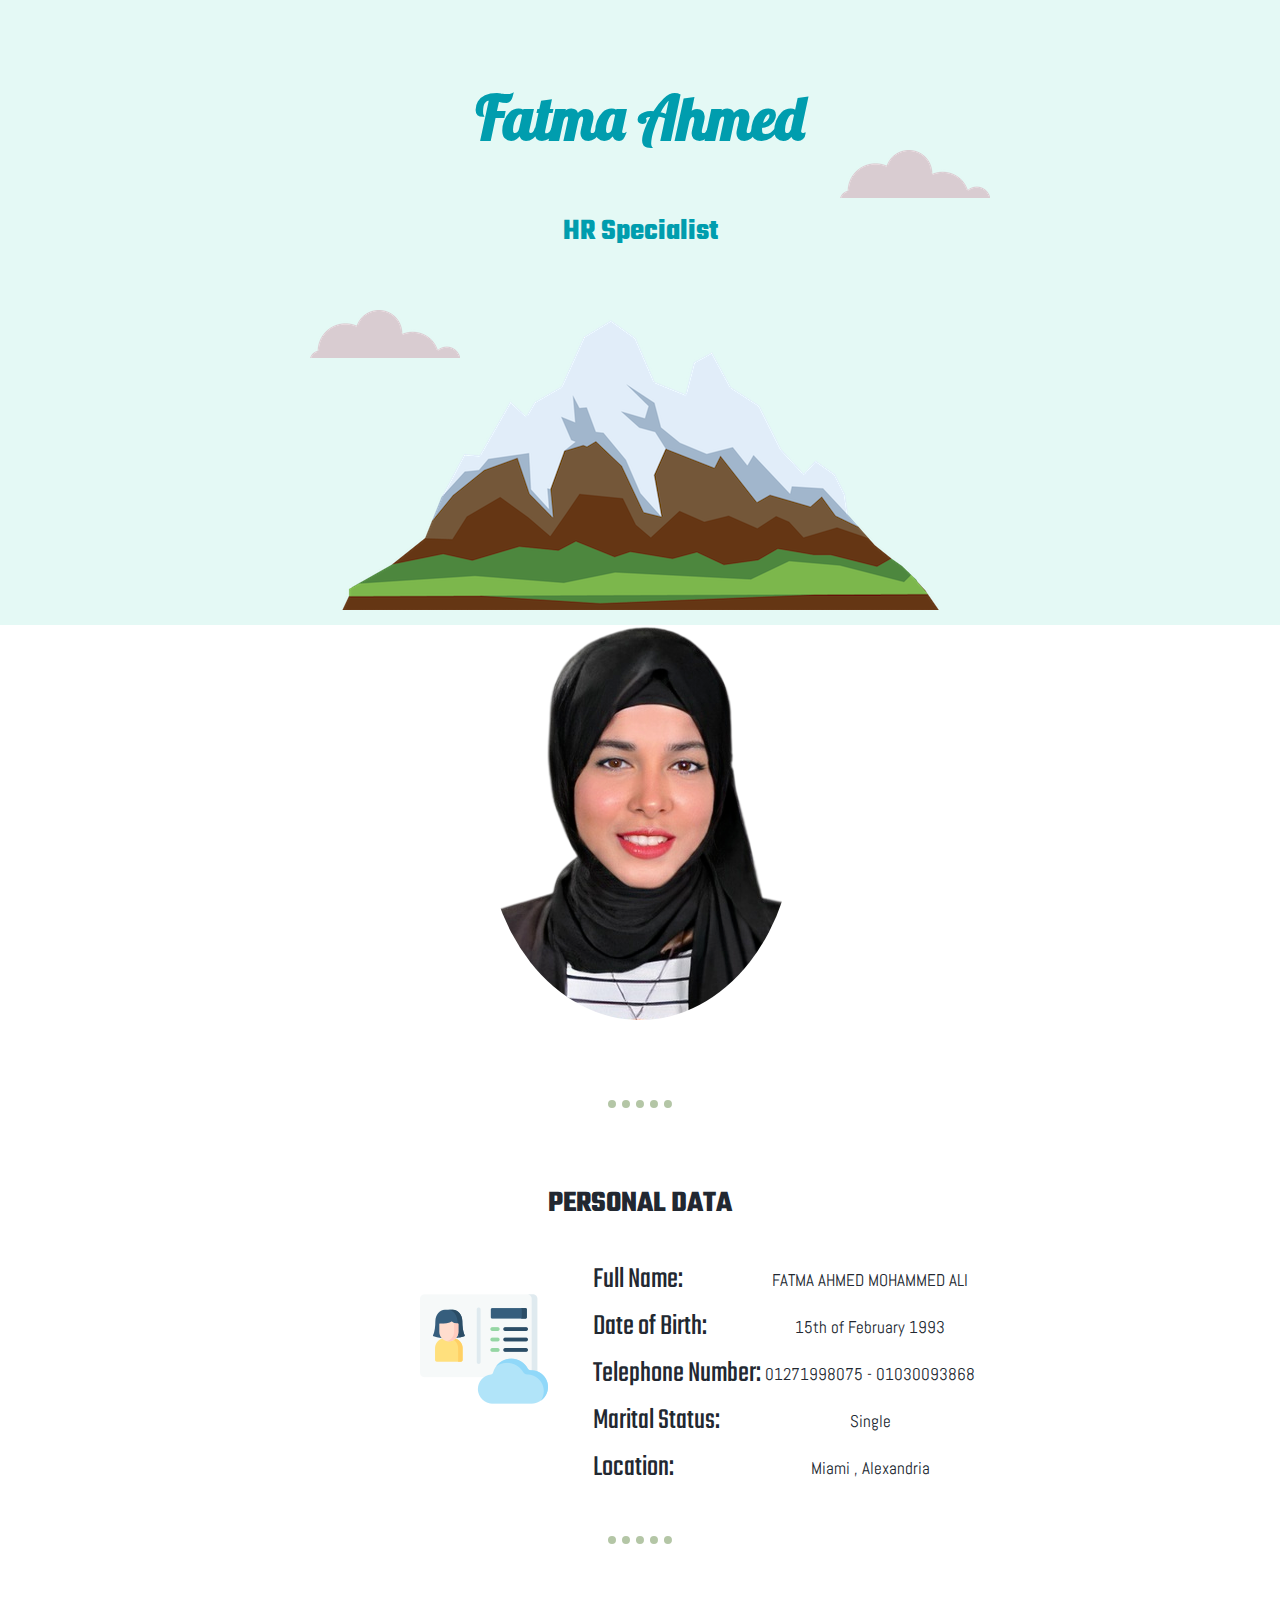
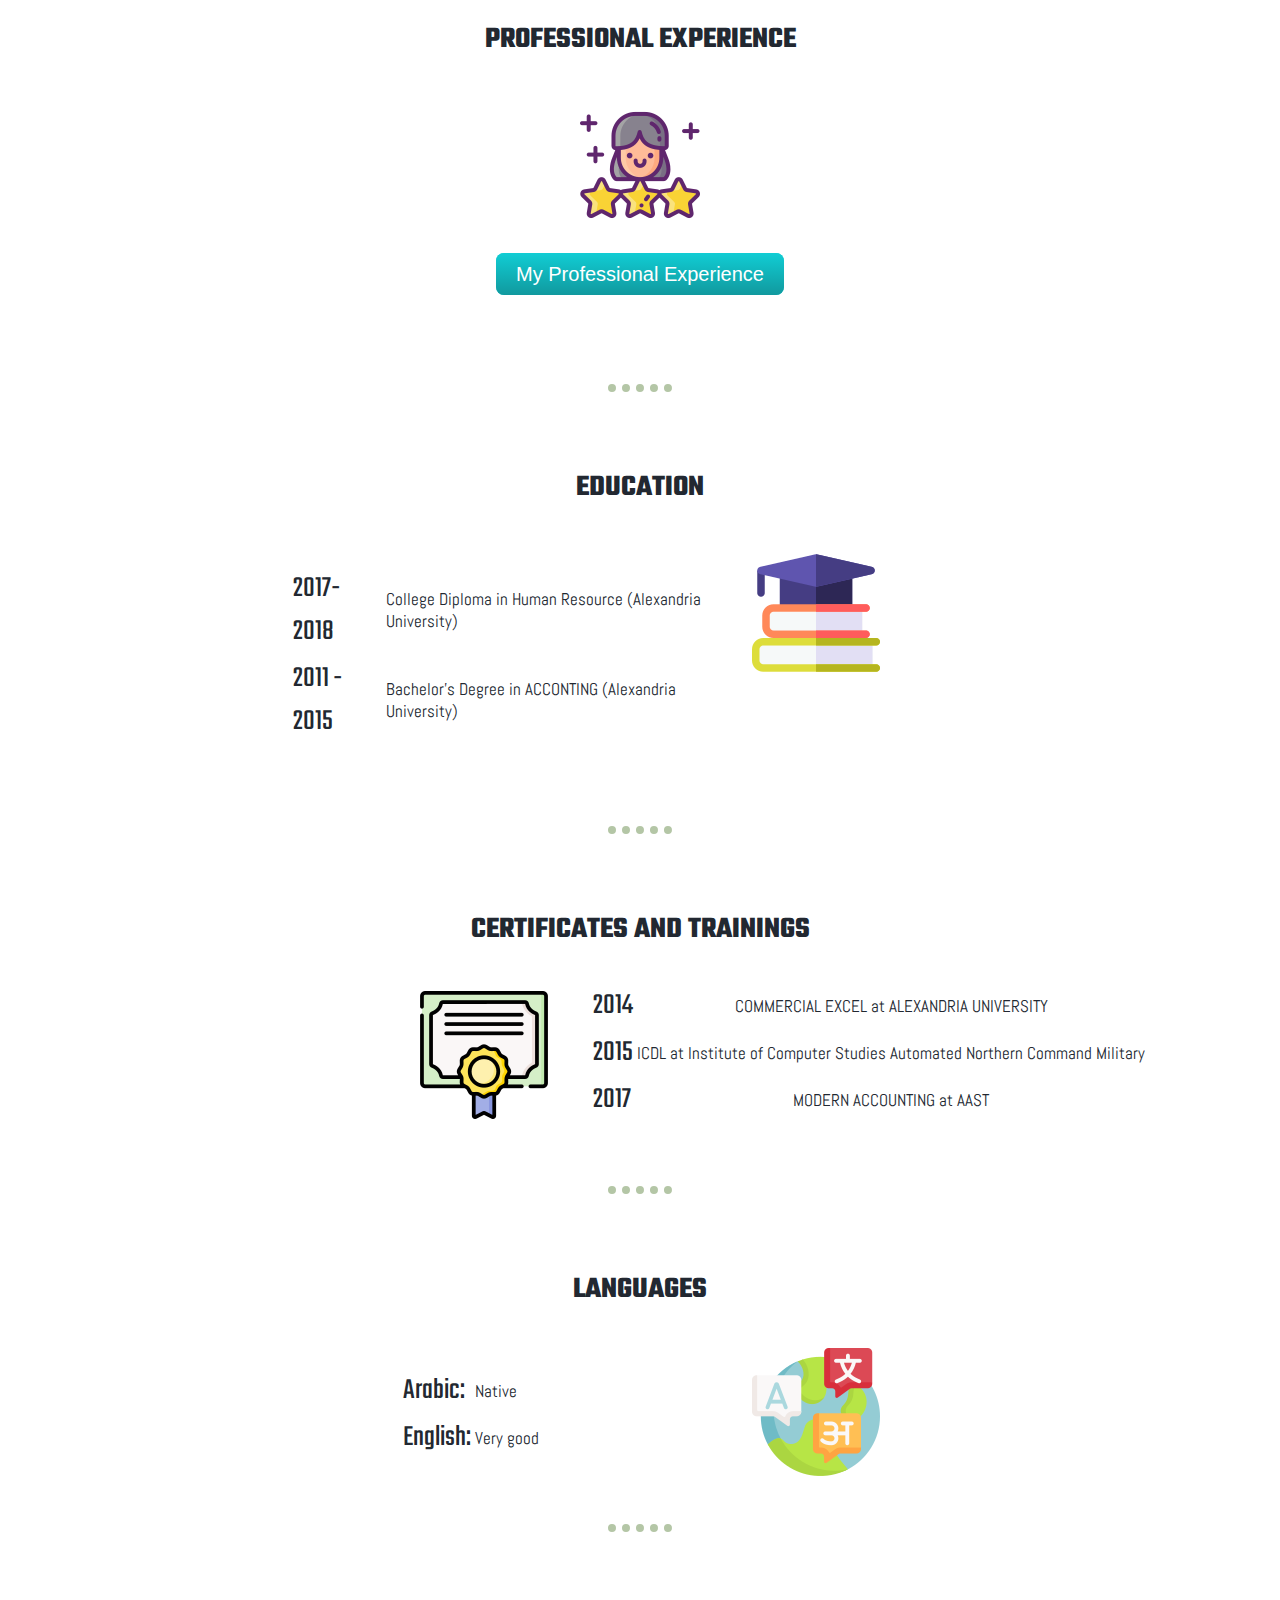
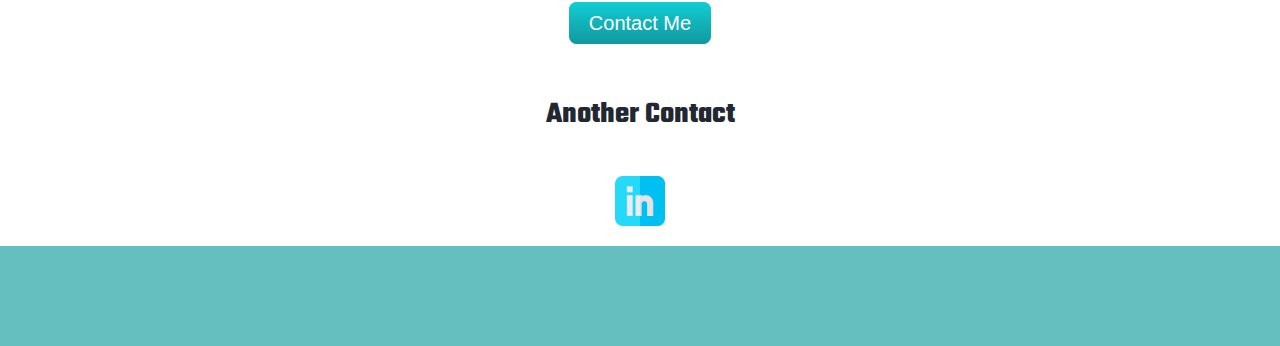
==== index.html @ 3e7b221f "Fatma personal site" ====
<!DOCTYPE html>
<html lang="en" dir="ltr">
  <head>
    <meta charset="utf-8">
    <title>Fatma Personal Site</title>

  <link rel="stylesheet" href="css/style.css">
  <link rel="icon" href="fatma.ico" />
  <link rel="preconnect" href="https://fonts.googleapis.com">
<link rel="preconnect" href="https://fonts.gstatic.com" crossorigin>
<link href="https://fonts.googleapis.com/css2?family=Abel&family=Comfortaa:wght@300&family=Dancing+Script:wght@700&family=Lobster&family=Teko&family=Ubuntu:wght@500&display=swap" rel="stylesheet">
  </head>

  <body>
   <div class="top-site">

     <div class="fatma-name">
       <h1>Fatma Ahmed</h1>
      </div>
     <div class="fatma-job">
       <h2>HR Specialist</h2>
      </div>
       <div class="main-img">
         <img class="main-img1" src="mountain.png"/>
        </div>
        <div class="top-cloud">
          <img class="top-cloud1" src="cloud.png"/>
        </div>
        <div class="bot-cloud">
          <img class="bot-cloud1" src="cloud.png" />
        </div>
      </div>

   <div class="data">
<div class="fatma-circ-div">
   <img class="fatma-circ" src="fatma.png" alt="">
</div>
<br>
<hr>
<br>
<br>
     <h3 class="main-info">PERSONAL DATA</h3>
     <img class="identity" src="identity.png" />
    <div class="main-info-div">
     <table>
       <tr>
         <td class="main-info3">
          Full Name:
          </td>
          <td class="main-info2">
            FATMA AHMED MOHAMMED ALI
            </td>
         </tr>
         <tr>
           <td class="main-info3">
             Date of Birth:
             </td>
             <td class="main-info2">
               15th of February 1993
               </td>
           </tr>
           <tr>
             <td class="main-info3">
               Telephone Number:
             </td>
             <td class="main-info2">
               01271998075 - 01030093868
             </td>
           </tr>
         <tr>
             <td class="main-info3">
               Marital Status:
               </td>
               <td class="main-info2">
                 Single
                 </td>
             </tr>
         <tr>
           <td class="main-info3">
             Location:
             </td>
             <td class="main-info2">
               Miami , Alexandria
               </td>

           </tr>
     </table>
     </div>
     <br>
     <br>
     <hr>
     <br>
     <br>
       <h3 class="main-info">PROFESSIONAL EXPERIENCE</h3>
      <div class="exp-photo1">
        <img class="exp-photo" src="expertise.png" />
      </div>
      <div class="btn1">
        <a class="btn" href="job.html">My Professional Experience</a>
      </div>
         <br>
         <br>
         <br>
         <br>
         <br>
         <hr>
         <br>
         <br>
         <h3 class="main-info">EDUCATION</h3>
         <img class="education" src="education.png" />
        <div class="education-div">
         <table>
           <tr>
             <td class="main-info3">
               2017- 2018
               </td>
               <td class="main-info2">
                 College Diploma in Human Resource (Alexandria University)
                 </td>
             </tr>
             <tr>
               <td class="main-info3">
                 2011 - 2015
                 </td>
                 <td class="main-info2">
                   Bachelor’s Degree in ACCONTING (Alexandria University)
                   </td>
               </tr>
           </table>
          </div>
           <br>
           <br>
           <br>
           <br>
           <hr>
           <br>
           <br>
           <h3 class="main-info">CERTIFICATES AND TRAININGS</h3>
           <img class="certificate" src="certificate.png" />
          <div class="certificate-div">
           <table>
             <tr>
               <td class="main-info3">
                 2014
                 </td>
                 <td class="main-info2">
                   COMMERCIAL EXCEL at ALEXANDRIA UNIVERSITY
                   </td>
               </tr>
             <tr>
               <td class="main-info3">
                 2015
                 </td>
                 <td class="main-info2">
                   ICDL at Institute of Computer Studies Automated Northern Command Military
                   </td>
               </tr>
             <tr>
               <td class="main-info3">
                 2017
                 </td>
               <td class="main-info2">
                 MODERN ACCOUNTING at AAST
                 </td>
               </tr>
             </table>
            </div>
             <br>
             <br>
             <br>
             <hr>
             <br>
             <br>
             <h3 class="main-info">LANGUAGES</h3>
             <img class="languages" src="languages.png" />
            <div class="languages-div">
             <table>
               <tr>
                 <td class="main-info3">
                   Arabic:
                   </td>
                 <td class="main-info2">
                   Native
                   </td>
                 </tr>
                 <tr>
                   <td class="main-info3">
                     English:
                     </td>
                   <td class="main-info2">
                     Very good
                     </td>
                   </tr>
               </table>
              </div>
              <br>
              <br>
              <br>
              <hr>
              <br>
              <br>
              <br>
              <br>
   </div>
   <div class="contact-me">
    <a class="btn2" href="mailto:fatmaa7med93@gmail.com">Contact Me</a>
   </div>
   <br>
   <h4 class="main-info">Another Contact</h4>

<p><a href="http://www.linkedin.com/in/fatma-ahmed-240667138/">
<img src="linkedin.png" alt="http://www.linkedin.com/in/fatma-ahmed-240667138/" width="50" height="50">
</a></p>

   <div class="blue">

   </div>
  </body>
</html>
---- css/style.css ----
hr{
  width:5%;
  border-style:dotted none none;
  border-width:8px;
  border-color:#B4C6A6;
}
body{
  color: #222831;
  margin: auto;
  text-align: center;
}

/****************************img***************************************/


.fatma-circ{
  border-radius: 150%;
}
.fatma-circ-div{
  padding-bottom: 50px;
}
/********************************top***************************

height: 250px;
width: 45%;

****************************top**********************************/
.top-site{
  background-color: #E4F9F5;
  height: 625px;
  width: 100%;
  margin-top: 0;
  position:absolute;
}

.fatma-name{
  position: relative;
  top: 40px;
  font-size: 30px;
  font-family: lobster;
  color: #009DAE;
}

.fatma-job{
  position: relative;
  top: 55px;
  font-size: 20px;
  font-family: Teko;
  color: #009DAE;
}

.main-img1{
  left: auto;
  top: 30px;
  position: relative;
}


.data{
  padding-top: 625px;
}
.top-cloud1{
  top: 150px;
  right: 290px;
  position: absolute;
}
.bot-cloud1{
  top: 310px;
  left: 310px;
  position: absolute;
}
/*********************************font******************************/
 .main-info1{
  font-family: teko;
  font-size: 17px;
 }

 .exp-photo{
   margin-top: 10px;
   margin-bottom: 30px;
 }

.identity{
  float: left;
  margin-left: 420px;
  margin-top: 30px;
}

.education{
  float: right;
  margin-right: 400px;
  margin-top: 10px;
}

.education-div{
  margin-left: 290px;
  padding-top: 25px;
  text-align: left;
}

.certificate{
  float: left;
  margin-left: 420px;
  margin-top: 10px;
}

.certificate-div{
  margin-left: 590px;
  position: relative;
  border-top: 50px;
}

.languages{
  float: right;
  margin-right: 400px;
  margin-top: 7px;
}

.languages-div{
  margin-left: 400px;
  padding-top: 25px;
  text-align: left;
}



.main-info{
  font-family: teko;
  font-size: 30px;
}

.main-info3{
  font-family: teko;
  font-size: 30px;
  text-align: left;

}

.main-info2{
  font-size: 17px;
  font-family: Abel;

}
.main-info-div{
  margin-left: 590px;
  position: relative;
  border-top: 50px;
}

.blue{
  height: 100px;
  background-color:#66bfbf;
}

.work{
  margin-left: 30px;
  margin-right: 30px;
  margin-bottom: 70px;
  text-align: center;
}

.as{
  margin-left: auto;
  margin-right: auto;
  font-size: 17px;
  font-family: Abel;
  padding-top: 20px;
}

h4{
  font-family: Comfortaa;
}
.space{
  height: 50px;
  background-color:#66bfbf;
}


.btn {
  background: #11cdd4;
  background-image: -webkit-linear-gradient(top, #11cdd4, #11999E);
  background-image: -moz-linear-gradient(top, #11cdd4, #11999E);
  background-image: -ms-linear-gradient(top, #11cdd4, #11999E);
  background-image: -o-linear-gradient(top, #11cdd4, #11999E);
  background-image: linear-gradient(to bottom, #11cdd4, #11999E);
  -webkit-border-radius: 8;
  -moz-border-radius: 8;
  border-radius: 8px;
  font-family: Arial;
  color: #ffffff;
  font-size: 20px;
  padding: 10px 20px 10px 20px;
  text-decoration: none;
}

.btn:hover {
  background: #30e3cb;
  background-image: -webkit-linear-gradient(top, #30e3cb, #2bc4ad);
  background-image: -moz-linear-gradient(top, #30e3cb, #2bc4ad);
  background-image: -ms-linear-gradient(top, #30e3cb, #2bc4ad);
  background-image: -o-linear-gradient(top, #30e3cb, #2bc4ad);
  background-image: linear-gradient(to bottom, #30e3cb, #2bc4ad);
  text-decoration: none;
}



.btn2 {
  background: #11cdd4;
  background-image: -webkit-linear-gradient(top, #11cdd4, #11999e);
  background-image: -moz-linear-gradient(top, #11cdd4, #11999e);
  background-image: -ms-linear-gradient(top, #11cdd4, #11999e);
  background-image: -o-linear-gradient(top, #11cdd4, #11999e);
  background-image: linear-gradient(to bottom, #11cdd4, #11999e);
  -webkit-border-radius: 8;
  -moz-border-radius: 8;
  border-radius: 8px;
  font-family: Arial;
  color: #ffffff;
  font-size: 20px;
  padding: 10px 20px 10px 20px;
  text-decoration: none;
}

.btn2:hover {
  background: #30e3cb;
  background-image: -webkit-linear-gradient(top, #30e3cb, #2bc4ad);
  background-image: -moz-linear-gradient(top, #30e3cb, #2bc4ad);
  background-image: -ms-linear-gradient(top, #30e3cb, #2bc4ad);
  background-image: -o-linear-gradient(top, #30e3cb, #2bc4ad);
  background-image: linear-gradient(to bottom, #30e3cb, #2bc4ad);
  text-decoration: none;
}
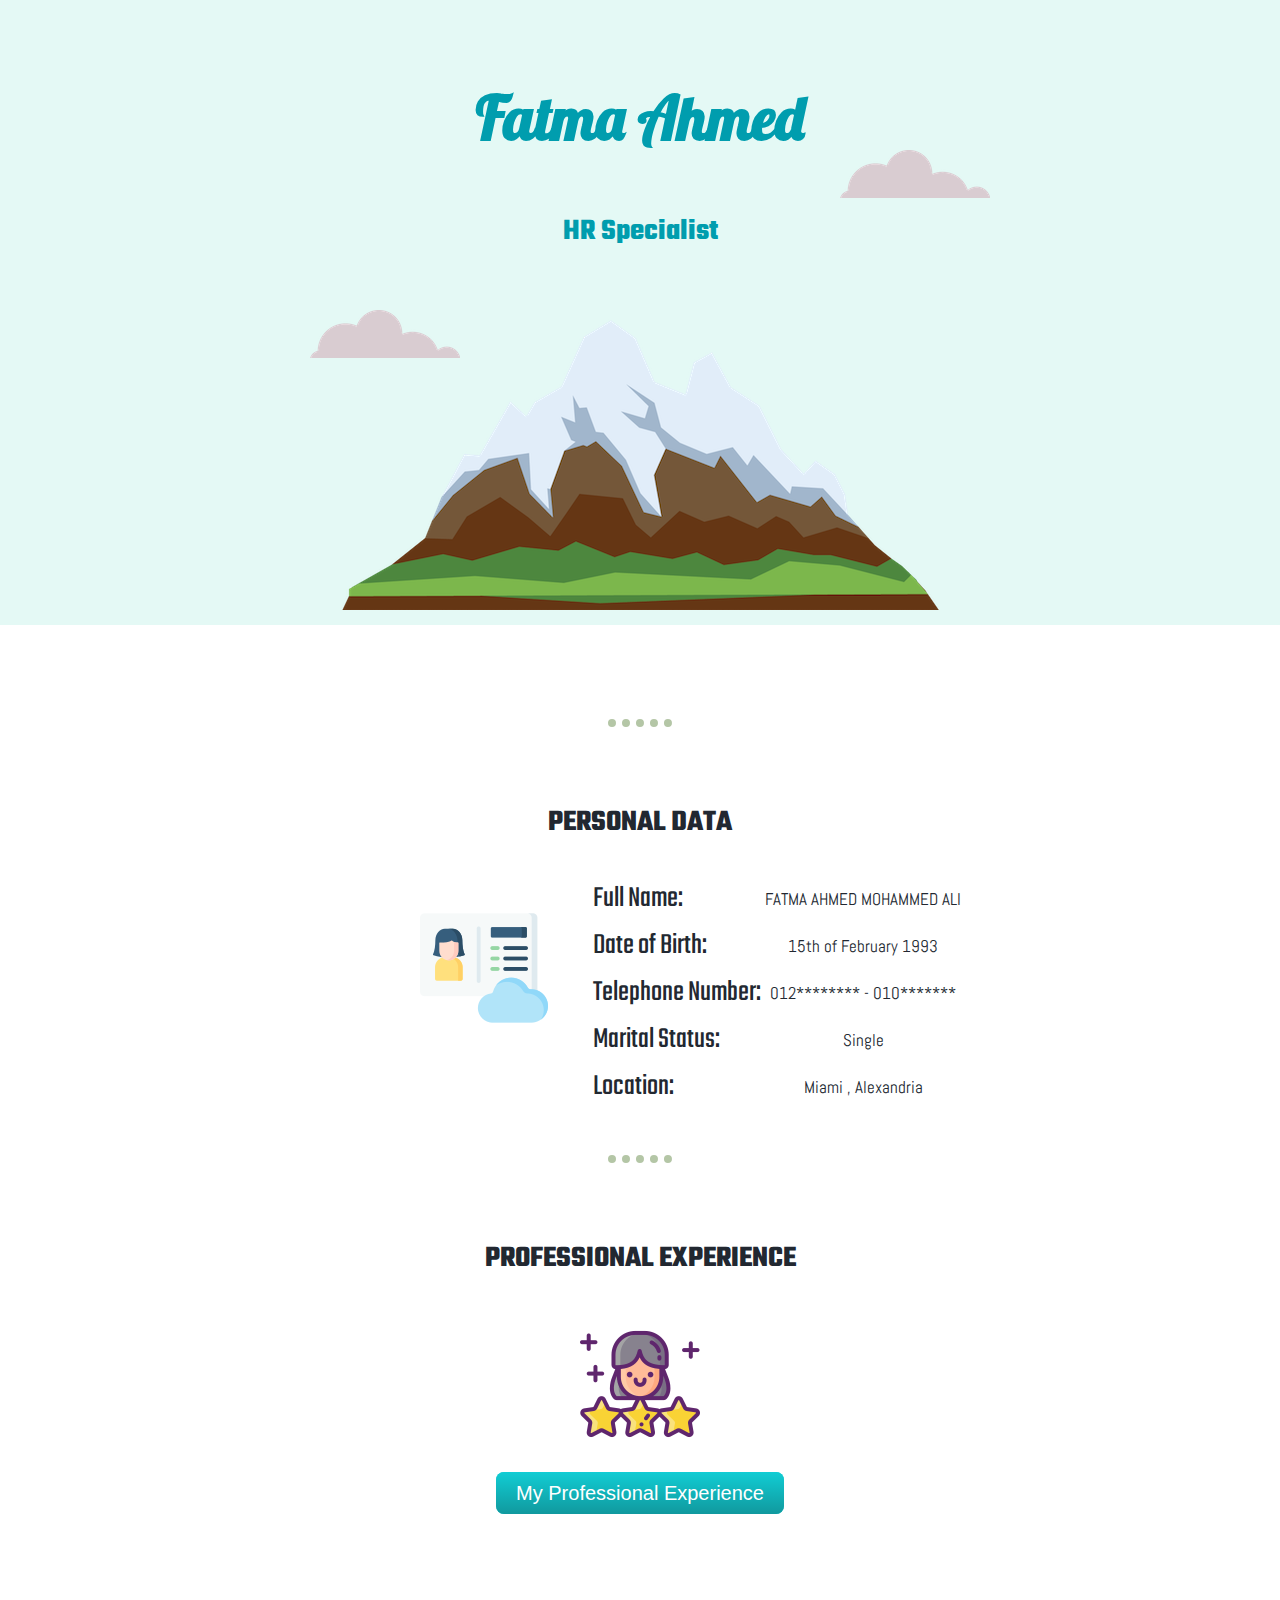
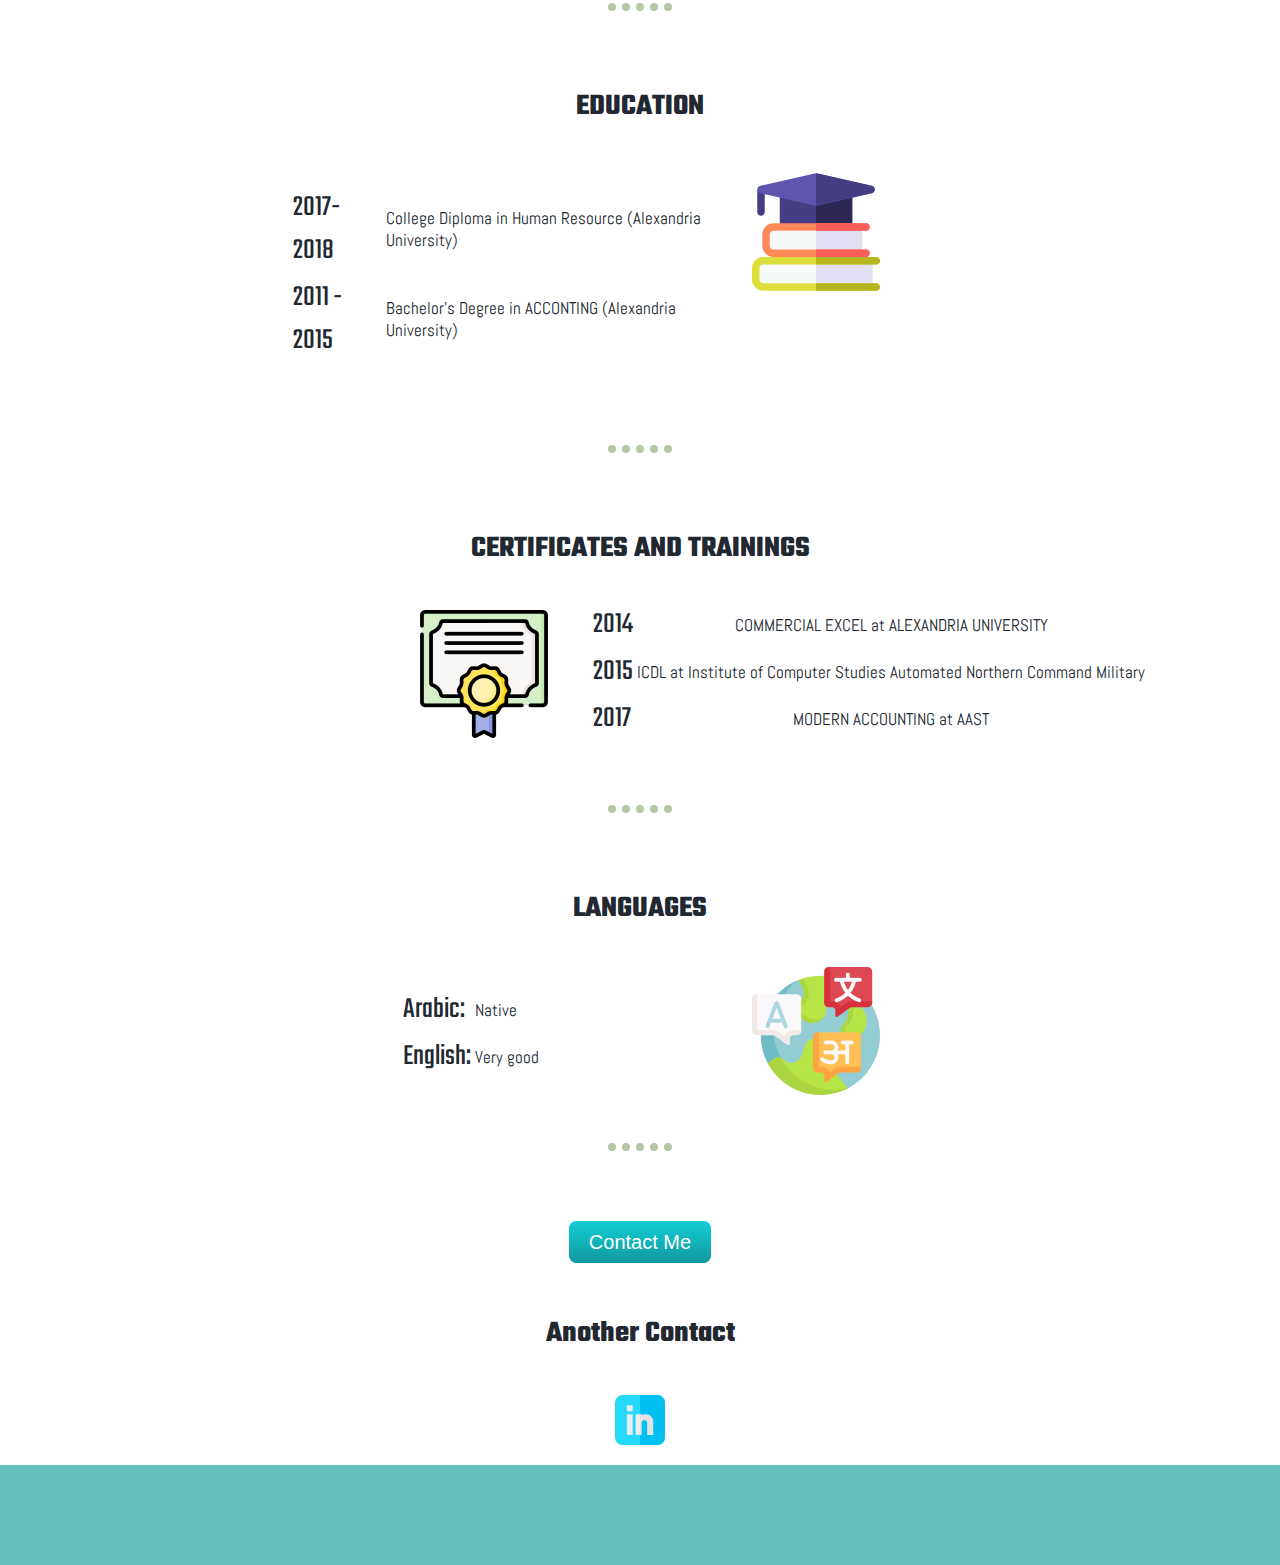
==== commit 83fa8298: "Update index.html" ====
--- a/index.html
+++ b/index.html
@@ -64,7 +64,7 @@
                Telephone Number:
              </td>
              <td class="main-info2">
-               01271998075 - 01030093868
+               012******** - 010*******
              </td>
            </tr>
          <tr>
